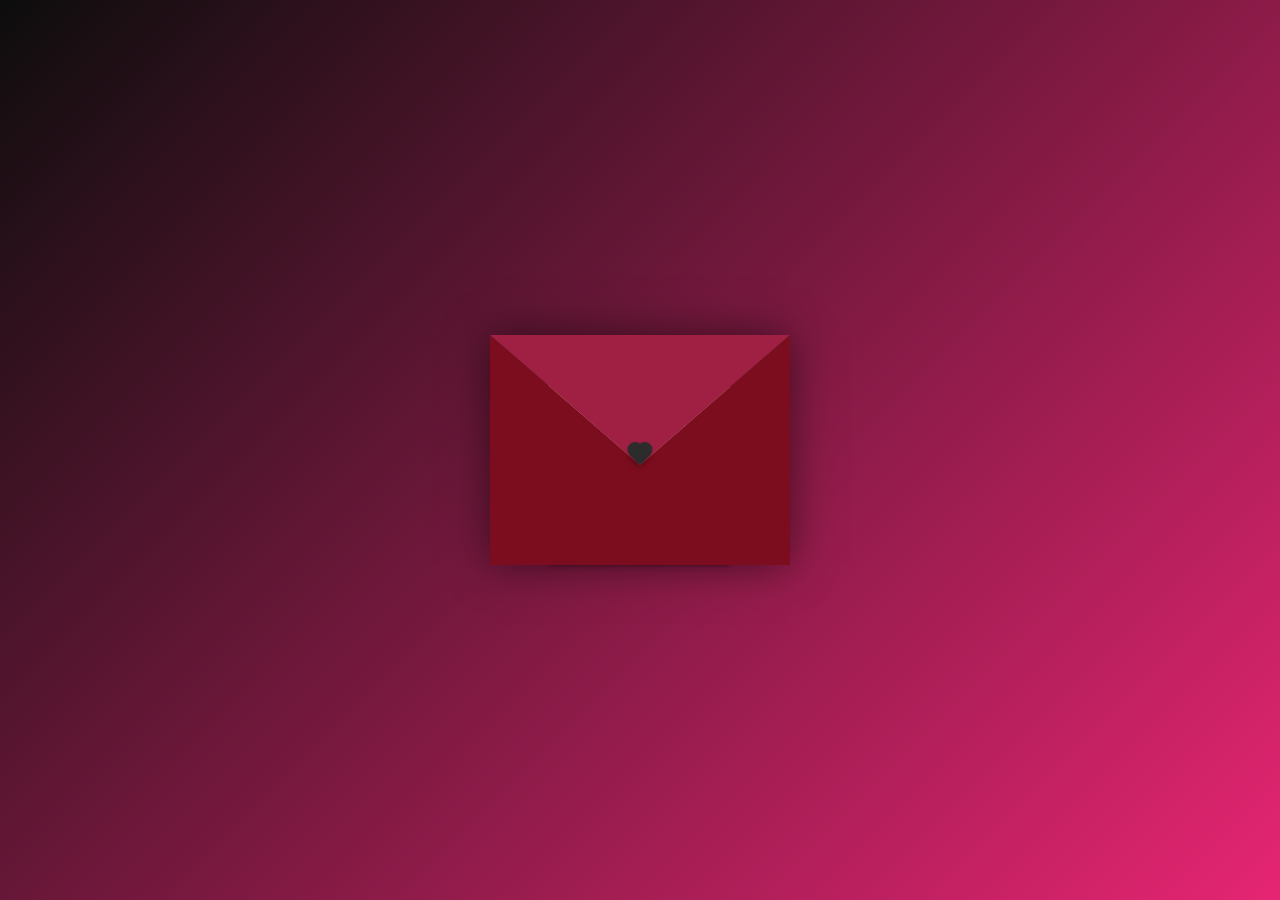
==== index.html @ c4c7f4b5 "Add files via upload" ====
<!DOCTYPE html>
<html lang="en">
  <head>
    <meta charset="UTF-8" />
    <meta name="viewport" content="width=device-width, initial-scale=1.0" />
    <title>Happy Monthsary Love</title>
    <link rel="icon" href="img/icons.png" type="image/xicon" />
    <link rel="stylesheet" href="index.css" />
  </head>
  <body style="background: linear-gradient(135deg, #0d0d0d, #e62572)">
    <audio id="audioPlayer" src="bg.mp3"></audio>
    <div class="container">
      <div class="envelope-wrapper">
        <div class="envelope">
          <div class="letter">
            <div class="text">
              <strong>Hi Love.</strong>
              <p>
                Happy Monthsary Lovee, here is my
                <span
                  ><a href="https://www.youtube.com/watch?v=x4LdudFsIFQ"
                    >message</a
                  ></span
                >
                for you. <br />I LOVE YOU
              </p>
              <div class="from">
                <p>Love,</p>
                <p>Christian</p>
              </div>
            </div>
          </div>
        </div>
        <div class="heart"></div>
      </div>
    </div>
    <script>
      const envelope = document.querySelector(".envelope-wrapper");
      audioPlayer.volume = 1.0;
      envelope.addEventListener("click", () => {
        audioPlayer.paused ? audioPlayer.play() : audioPlayer.pause(); // Play or pause audio
        envelope.classList.toggle("flap"); // Toggle 'flap' class
      });
    </script>
  </body>
</html>
---- index.css ----
:root {
  --primary: #dbb1bc; /* Soft Rose Pink for accents */
  --bg-color: #2c2c2c; /* Charcoal Gray background */
  --bg-envelope-color: #5a3d3d; /* Deep Burgundy */
  --envelope-tab: #9f2042; /* Crimson Red */
  --envelope-cover: #7b0d1e; /* Gold */
  --shadow-color: rgba(0, 0, 0, 0.5); /* Soft shadow */
  --txt-color: #fff; /* Soft Peachy Pink for text */
  --heart-color: #2c2c2c; /* Dark Red for hearts */
}

body {
  margin: 0;
  padding: 0;
  box-sizing: border-box;
  background: var(--bg-color);
  display: flex;
  align-items: center;
  justify-content: center;
}
.container {
  height: 100vh;
  display: grid;
  place-items: center;
}
.container > .envelope-wrapper {
  background: var(--bg-envelope-color);
  box-shadow: 0 0 40px var(--shadow-color);
}
.envelope-wrapper > .envelope {
  position: relative;
  width: 300px;
  height: 230px;
}
.envelope-wrapper > .envelope::before {
  content: "";
  position: absolute;
  top: 0;
  z-index: 2;
  border-top: 130px solid var(--envelope-tab);
  border-right: 150px solid transparent;
  border-left: 150px solid transparent;
  transform-origin: top;
  transition: all 0.5s ease-in-out 0.7s;
}
.envelope-wrapper > .envelope::after {
  content: "";
  position: absolute;
  z-index: 2;
  width: 0px;
  height: 0px;
  border-top: 130px solid transparent;
  border-right: 150px solid var(--envelope-cover);
  border-bottom: 100px solid var(--envelope-cover);
  border-left: 150px solid var(--envelope-cover);
}
.envelope > .letter {
  position: absolute;
  right: 20%;
  bottom: 0;
  width: 54%;
  height: 80%;
  background: var(--primary);
  text-align: center;
  transition: all 1s ease-in-out;
  box-shadow: 0 0 5px var(--shadow-color);
  padding: 20px 10px;
}

.from {
  display: flex;
  justify-content: flex-end;
  align-items: flex-start;
}

.from p {
  margin: 0;
  padding: 0;
}

.envelope > .letter > .text {
  font-family: "Gill Sans", "Gill Sans MT", Calibri, "Trebuchet MS", sans-serif;
  color: var(--txt-color);
  text-align: left;
  font-size: 10px;
}
.heart {
  position: absolute;
  top: 50%;
  left: 50%;
  width: 15px;
  height: 15px;
  background: var(--heart-color);
  z-index: 4;
  transform: translate(-50%, -20%) rotate(45deg);
  transition: transform 0.5s ease-in-out 1s;
  box-shadow: 0 1px 6px var(--shadow-color);
  cursor: pointer;
}
.heart:before,
.heart:after {
  content: "";
  position: absolute;
  width: 15px;
  height: 15px;
  background-color: var(--heart-color);
  border-radius: 50%;
}
.heart:before {
  top: -7.5px;
}
.heart:after {
  right: 7.5px;
}
.flap > .envelope:before {
  transform: rotateX(180deg);
  z-index: 0;
}
.flap > .envelope > .letter {
  bottom: 100px;
  transform: scale(1.5);
  transition-delay: 1s;
}
.flap > .heart {
  transform: rotate(90deg);
  transition-delay: 0.4s;
}
a {
  color: white;
  text-decoration: none;
}

a:active{
  color: red;
}

h1 {
  color: white;
  position: absolute;
  top:  25%; /* Move it above the envelope */
  left: 50%;
  transform: translateX(-50%);
  text-align: center;
}
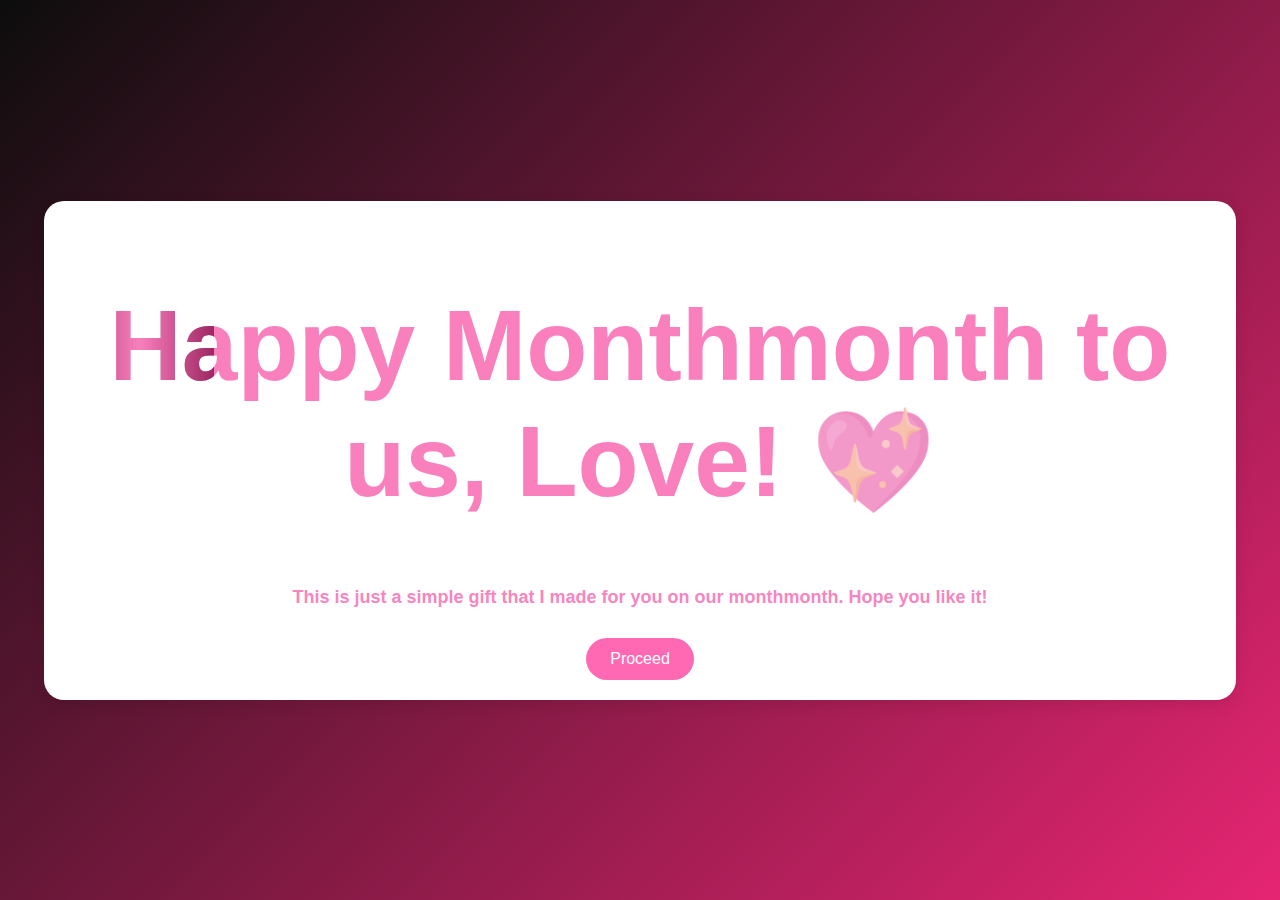
==== commit 64c49f94: "Add files via upload" ====
--- a/index.html
+++ b/index.html
@@ -2,45 +2,115 @@
 <html lang="en">
   <head>
     <meta charset="UTF-8" />
-    <meta name="viewport" content="width=device-width, initial-scale=1.0" />
+    <meta name="viewport" content="width=device-width, initial-scale=1" />
     <title>Happy Monthsary Love</title>
     <link rel="icon" href="img/icons.png" type="image/xicon" />
-    <link rel="stylesheet" href="index.css" />
+    <style>
+      body {
+        margin: 0;
+        padding: 0;
+        font-family: "Segoe UI", sans-serif;
+        background: linear-gradient(135deg, #0d0d0d, #e62572);
+        color: #333;
+        display: flex;
+        align-items: center;
+        justify-content: center;
+        height: 100vh;
+        text-align: center;
+      }
+
+      .container {
+        padding: 20px;
+        background: white;
+        border-radius: 20px;
+        box-shadow: 0 4px 15px rgba(0, 0, 0, 0.1);
+        max-width: 90%;
+      }
+
+      #shine {
+        font-size: 50px;
+        font-weight: bold;
+        color: rgba(255, 0, 102, 0.3);
+        z-index: 10;
+        background: -webkit-gradient(
+            linear,
+            left top,
+            right top,
+            from(#222),
+            to(#222),
+            color-stop(0.5, #fff)
+          )
+          0 0 no-repeat;
+        -webkit-background-size: 150px;
+        -webkit-background-clip: text;
+        -webkit-animation-name: shine;
+        -webkit-animation-duration: 3s; /* Adjust the duration as needed */
+        -webkit-animation-iteration-count: infinite;
+        text-shadow: 0 0px 0px rgba(233, 85, 189, 0.419);
+      }
+
+      @-webkit-keyframes shine {
+        0%,
+        10% {
+          background-position: -1000px;
+        }
+        20% {
+          background-position: top left;
+        }
+        90% {
+          background-position: top right;
+        }
+        100% {
+          background-position: 1000px;
+        }
+      }
+      p {
+        font-size: 18px;
+        margin-bottom: 30px;
+      }
+
+      button {
+        padding: 12px 24px;
+        font-size: 16px;
+        background: #ff69b4;
+        color: white;
+        border: none;
+        border-radius: 30px;
+        cursor: pointer;
+        transition: background 0.3s ease;
+      }
+
+      button:hover {
+        background: #e055a3;
+      }
+
+      @media (max-width: 600px) {
+        h1 {
+          font-size: 20px;
+        }
+
+        p {
+          font-size: 16px;
+        }
+      }
+    </style>
   </head>
-  <body style="background: linear-gradient(135deg, #0d0d0d, #e62572)">
-    <audio id="audioPlayer" src="bg.mp3"></audio>
+  <body>
     <div class="container">
-      <div class="envelope-wrapper">
-        <div class="envelope">
-          <div class="letter">
-            <div class="text">
-              <strong>Hi Love.</strong>
-              <p>
-                Happy Monthsary Lovee, here is my
-                <span
-                  ><a href="https://www.youtube.com/watch?v=x4LdudFsIFQ"
-                    >message</a
-                  ></span
-                >
-                for you. <br />I LOVE YOU
-              </p>
-              <div class="from">
-                <p>Love,</p>
-                <p>Christian</p>
-              </div>
-            </div>
-          </div>
-        </div>
-        <div class="heart"></div>
+      <div id="shine">
+        <h1>Happy Monthmonth to us, Love! 💖</h1>
+        <p>
+          This is just a simple gift that I made for you on our monthmonth. Hope
+          you like it!
+        </p>
       </div>
+      <button onclick="goToNextPage()">Proceed</button>
     </div>
+
     <script>
-      const envelope = document.querySelector(".envelope-wrapper");
-      audioPlayer.volume = 1.0;
-      envelope.addEventListener("click", () => {
-        audioPlayer.paused ? audioPlayer.play() : audioPlayer.pause(); // Play or pause audio
-        envelope.classList.toggle("flap"); // Toggle 'flap' class
-      });
+      function goToNextPage() {
+        window.location.href = "photos.html"; // Replace with actual page or link
+      }
     </script>
   </body>
 </html>
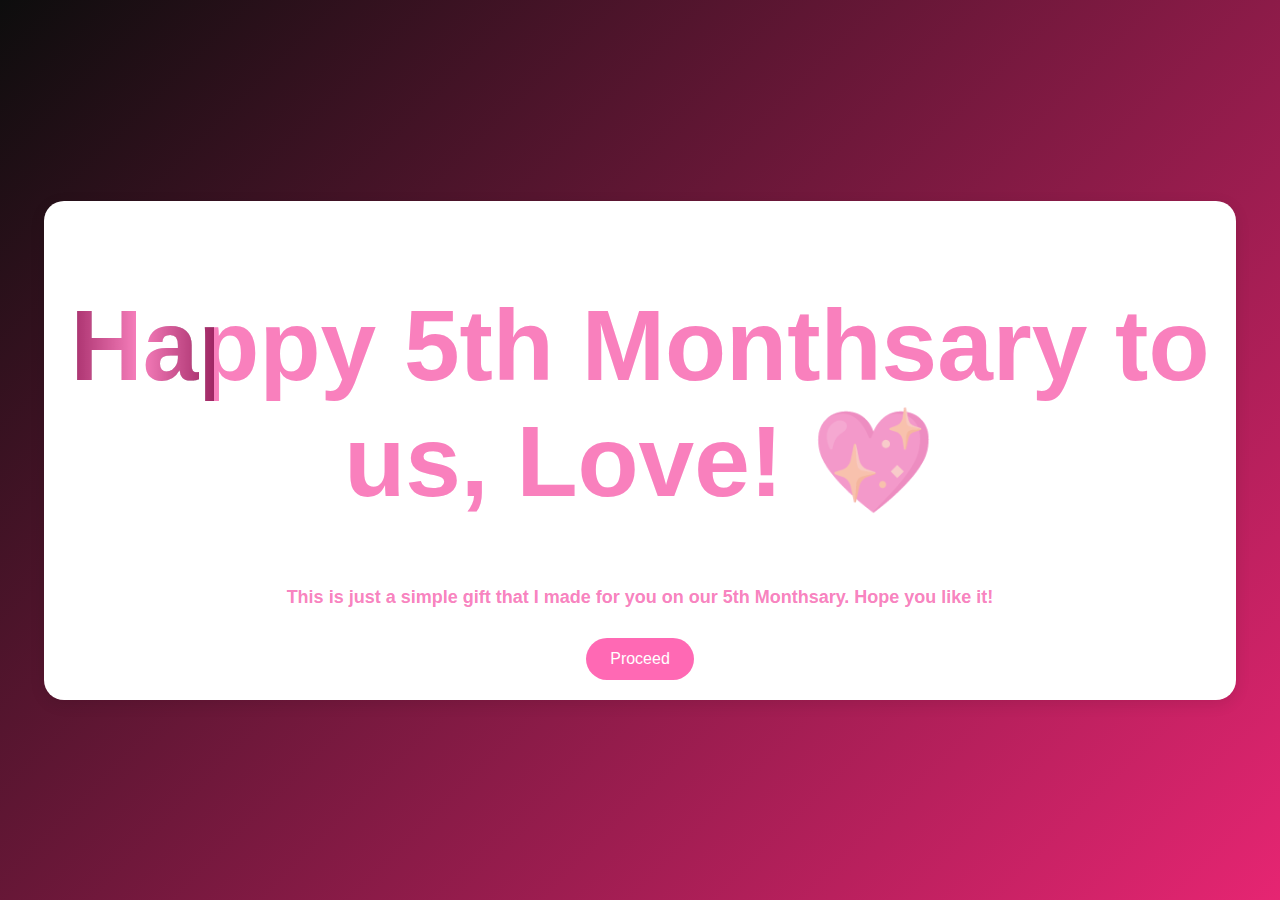
==== commit 4d877314: "Add files via upload" ====
--- a/index.html
+++ b/index.html
@@ -97,10 +97,13 @@
   </head>
   <body>
     <div class="container">
+      <audio id="background-music" autoplay loop>
+        <source src="bg1.mp3" type="audio/mp3">
+      </audio>
       <div id="shine">
-        <h1>Happy Monthmonth to us, Love! 💖</h1>
+        <h1>Happy 5th Monthsary to us, Love! 💖</h1>
         <p>
-          This is just a simple gift that I made for you on our monthmonth. Hope
+          This is just a simple gift that I made for you on our 5th Monthsary. Hope
           you like it!
         </p>
       </div>
